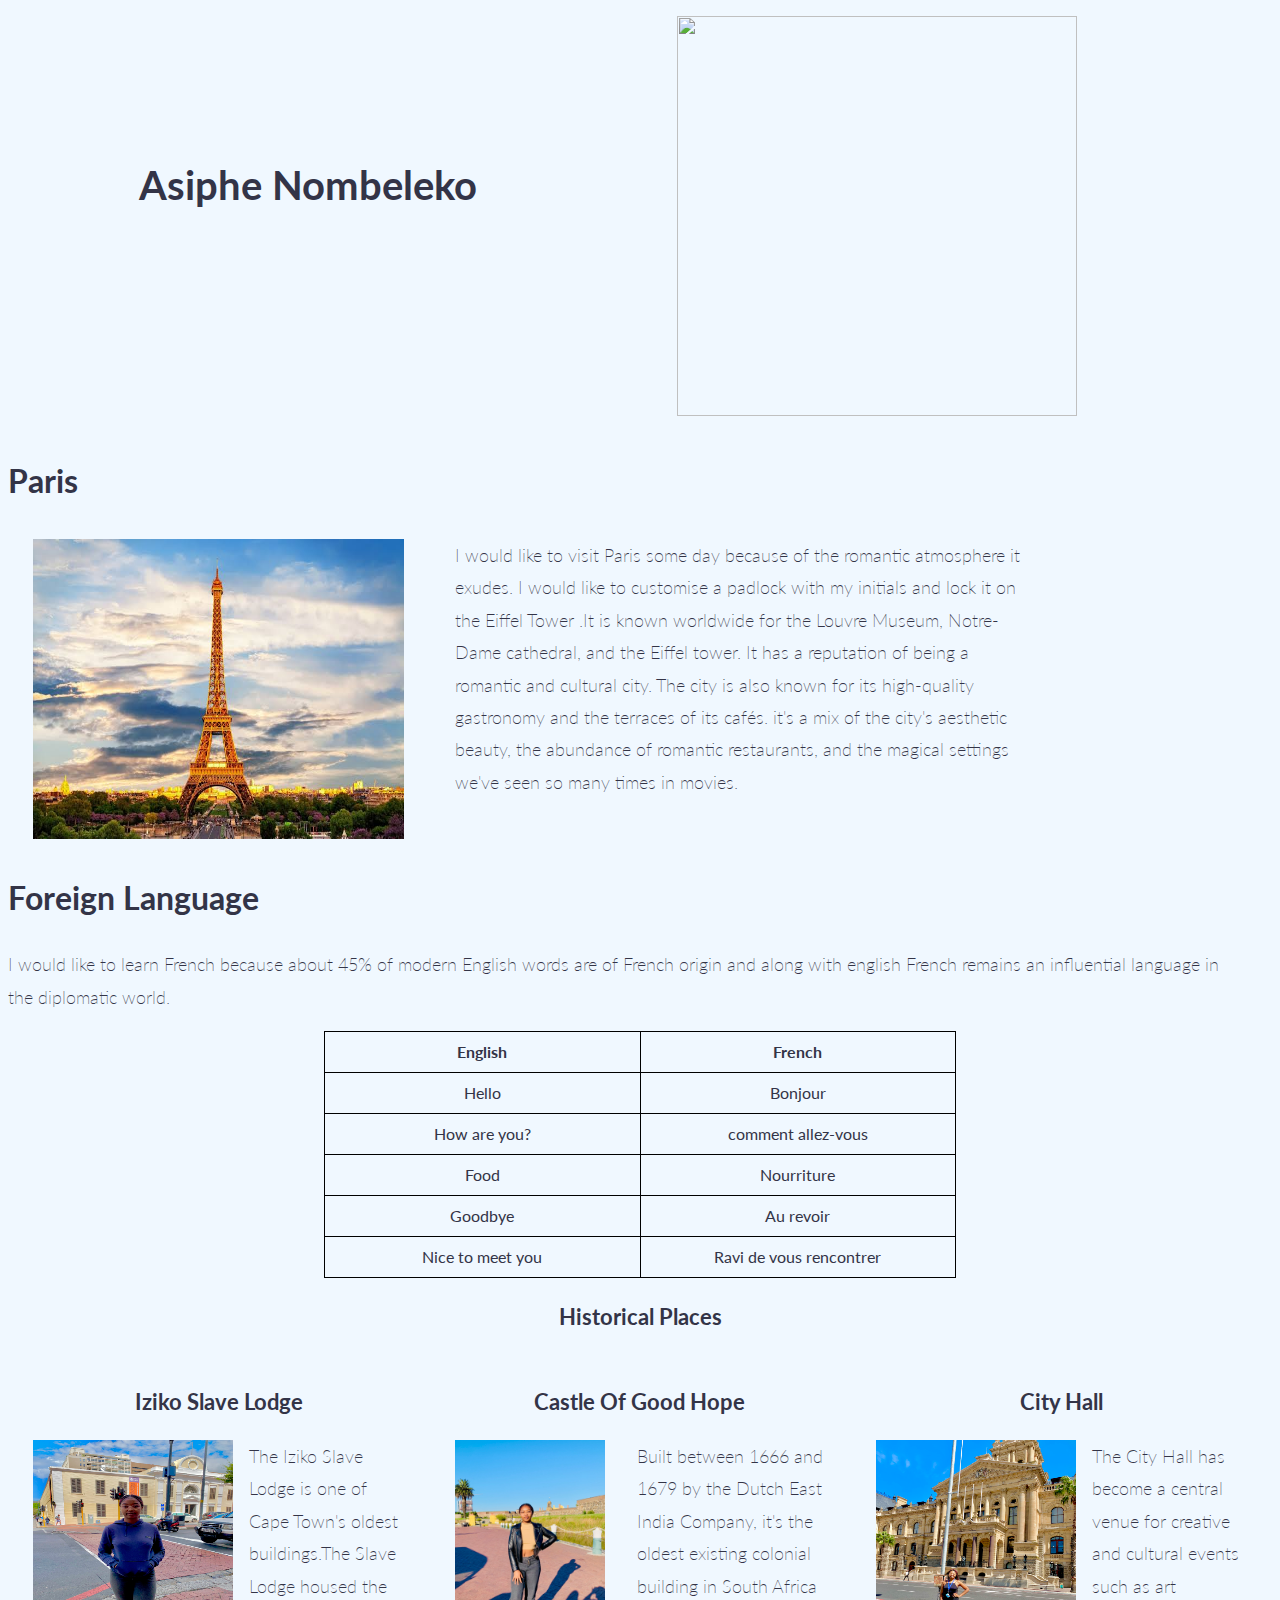
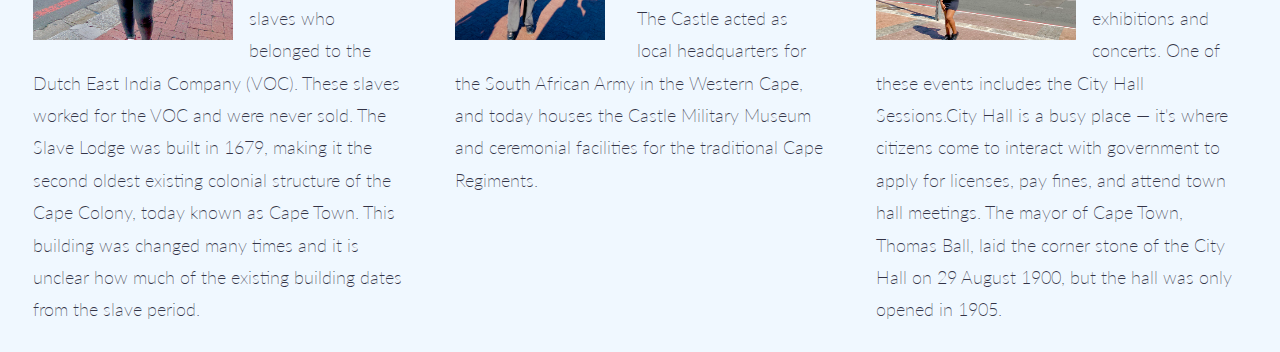
==== simple grid/my-webpage-grid.html @ 0821cd60 "responsive" ====
<!DOCTYPE html>
<html lang="en">

<head>
    <meta charset="UTF-8">
    <meta http-equiv="X-UA-Compatible" content="IE=edge">
    <meta name="viewport" content="width=device-width, initial-scale=1.0">
    <title>Responsive web</title>
    <link rel="stylesheet" href="simple-grid.css">
    
    
</head>

<body>
    <div class="main">
    <div class="container">
        <div class="row">

            <div class="col-5" style="text-align: right;">
                <h1 >Asiphe Nombeleko</h1>
            </div>
            <div class="col-7">
                <img src="../images/image2.png" width="400px" height="400px" class="profile-img">
            </div>


        </div>
    </div>

    <div class="">
        <h2>Paris</h2>


        <div class="row">
            <img src="../images/image4.png" width="300px" height="300px" class="col-4" style="float: left;">

            <p class="col-6">


                I would like to visit Paris some day because of the romantic atmosphere it exudes.
                I would like to customise a padlock with my initials and lock it on the Eiffel Tower
                .It is known worldwide for the Louvre Museum, Notre-Dame cathedral, and the Eiffel tower.
                It has a reputation of being a romantic and cultural city.
                The city is also known for its high-quality gastronomy and the terraces of its cafés.
                it's a mix of the city's aesthetic beauty, the abundance of romantic restaurants,
                and the magical settings we've seen so many times in movies.
            </p>
        </div>
    </div>



    <div class="col-12">


        <h2>Foreign Language</h2>

        <p>
            I would like to learn French because about 45% of modern English words are of French origin and along with
            english French remains an influential language in the diplomatic world.

        </p>
    </div>
    <div>

        <table  class="center">
            <tr>
                <th>English</th>
                <th>French</th>

            </tr>


            <td>Hello</td>
            <td>Bonjour</td>

            <tr>
                <td>How are you?</td>
                <td>comment allez-vous</td>
            </tr>

            <tr>
                <td> Food</td>
                <td> Nourriture</td>
            </tr>

            <tr>
                <td> Goodbye</td>
                <td> Au revoir</td>
            </tr>

            <tr>
                <td>Nice to meet you </td>
                <td>Ravi de vous rencontrer</td>

            </tr>
        </table>
    </div>

    <div class="container4">
        <h3>Historical Places</h3>
    </div>
    <div class="row">

        <div class="col-4">

            <h3>Iziko Slave Lodge</h3>
            <img src="../images/image1.png" width="200px" height="200px" style="float: left; padding-right: 1em">
            <p>The Iziko Slave Lodge is one of Cape Town's oldest buildings.The Slave Lodge housed the slaves who
                belonged
                to the Dutch East India Company (VOC).
                These slaves worked for the VOC and were never sold.
                The Slave Lodge was built in 1679, making it the second oldest existing colonial structure of the Cape
                Colony, today known as Cape Town.
                This building was changed many times and it is unclear how much of the existing building dates from the
                slave period.
            </p>
        </div>

        <div class="col-4">
            <h3>Castle Of Good Hope</h3>
            <img src="../images/image3.png" width="200px" height="200px"  class="img">
            <p>
                Built between 1666 and 1679 by the Dutch East India Company, it's the oldest existing colonial building
                in South
                Africa
                The Castle acted as local headquarters for the South African Army in the Western Cape, and today houses
                the
                Castle Military Museum
                and ceremonial facilities for the traditional Cape Regiments.
            </p>
        </div>
        <div class="col-4">

            <h3>City Hall</h3>
            <img src="../images/image5.png" width="200px" height="200px" style="float: left; padding-right: 1em;">
            <p>
                The City Hall has become a central venue for creative and cultural events such as art exhibitions and
                concerts.
                One of these events includes the City Hall Sessions.City Hall is a busy place — it's where citizens come
                to interact
                with government to apply for licenses, pay fines, and attend town hall meetings.

                The mayor of Cape Town, Thomas Ball, laid the corner stone of the City Hall on 29 August 1900, but the
                hall was only opened in 1905.
            </p>
        </div>
    </div>
    </div>
</div>
</body>

</html>
---- simple grid/simple-grid.css ----
/**
*** SIMPLE GRID
*** (C) ZACH COLE 2016
**/

@import url(https://fonts.googleapis.com/css?family=Lato:400,300,300italic,400italic,700,700italic);

/* UNIVERSAL */

html,
.main {background-color: aliceblue;
  height: 100%;
  width: 100%;
  left: 0;
  top: 0;
  font-size: 100%;
}

/* ROOT FONT STYLES */

* {
  font-family: 'Lato', Helvetica, sans-serif;
  color: #333447;
  line-height: 1.5;
}

/* TYPOGRAPHY */

h1 {
  position: relative;top:112px;
  font-size: 2.5rem;
}

h2 {
  font-size: 2rem;
}

h3 {text-align: center;
  font-size: 1.375rem;
}

h4 {
  font-size: 1.125rem;
}

h5 {
  font-size: 1rem;
}

h6 {
  font-size: 0.875rem;
}

p {
  font-size: 1.125rem;
  font-weight: 200;
  line-height: 1.8;
}
table,
td,
th
{border: 1px solid black;
  padding: 0.5em;
  border-collapse: collapse;
  text-align: center;
  width: 50%;
  height: auto;
}

.img {
  float: left; 
  padding-right: 1em;
}
.font-light {
  font-weight: 300;
}

.font-regular {
  font-weight: 400;
}

.font-heavy {
  font-weight: 700;
}

/* POSITIONING */

.left {
  text-align: left;
}

.right {
  text-align: right;
}

.center {
  text-align: center;
  margin-left: auto;
  margin-right: auto;
}

.justify {
  text-align: justify;
}

/* ==== GRID SYSTEM ==== */

.container {
  width: 90%;
  margin-left: auto;
  margin-right: auto;
}

.row {
  position: relative;
  width: 100%;
}

.row [class^="col"] {
  float: left;
  margin: 0.5rem 2%;
  min-height: 0.125rem;
}

.col-1,
.col-2,
.col-3,
.col-4,
.col-5,
.col-6,
.col-7,
.col-8
.col-9,
.col-10,
.col-11,
.col-12 {
  width: 96%;
}

.col-1-sm {
  width: 4.33%;
}

.col-2-sm {
  width: 12.66%;
}

.col-3-sm {
  width: 21%;
}

.col-4-sm {
  width: 29.33%;
}

.col-5-sm {
  width: 37.66%;
}

.col-6-sm {
  width: 46%;
}

.col-7-sm {
  width: 54.33%;
}

.col-8-sm {
  width: 62.66%;
}

.col-9-sm {
  width: 71%;
}

.col-10-sm {
  width: 79.33%;
}

.col-11-sm {
  width: 87.66%;
}

.col-12-sm {
  width: 96%;
}

.row::after {
	content: "";
	display: table;
	clear: both;
}

.hidden-sm {
  display: none;
}

@media only screen and (min-width: 34em) {  /* 540px */

  h1 {
    text-align: center;
    position: relative;left:0px; top:0px;
  }
  .img {
        width: 150px;
        float: right;
        padding-right: 2em;
        padding-left: 0px;
  }

}

@media only screen and (min-width: 20em) {  /* 540px */

  h1 {
    text-align: center;
    position: relative;left:0px; top:0px;
  }

.col-7{
  text-align: center;
  margin-left: auto;
  margin-right: auto;
}  
.img {width: 150px;
  float: right;
  padding-right: 2em;
  padding-left: 0px;
}

}

@media only screen and (min-width: 45em) {  /* 720px */
  h1 {
    position: relative;top:112px;
    font-size: 2.5rem;
  }
  .img {width: 150px;
    float: left;
    padding-right: 2em;
    padding-left: 0px;
  }


  .col-1 {
    width: 4.33%;
  }

  .col-2 {
    width: 12.66%;
  }

  .col-3 {
    width: 21%;
  }

  .col-4 {
    width: 29.33%;
  }

  .col-5 {
    width: 37.66%;
  }

  .col-6 {
    width: 46%;
  }

  .col-7 {
    width: 54.33%;
  }

  .col-8 {
    width: 62.66%;
  }

  .col-9 {
    width: 71%;
  }

  .col-10 {
    width: 79.33%;
  }

  .col-11 {
    width: 87.66%;
  }

  .col-12 {
    width: 96%;
  }

  .hidden-sm {
    display: block;
  }


}
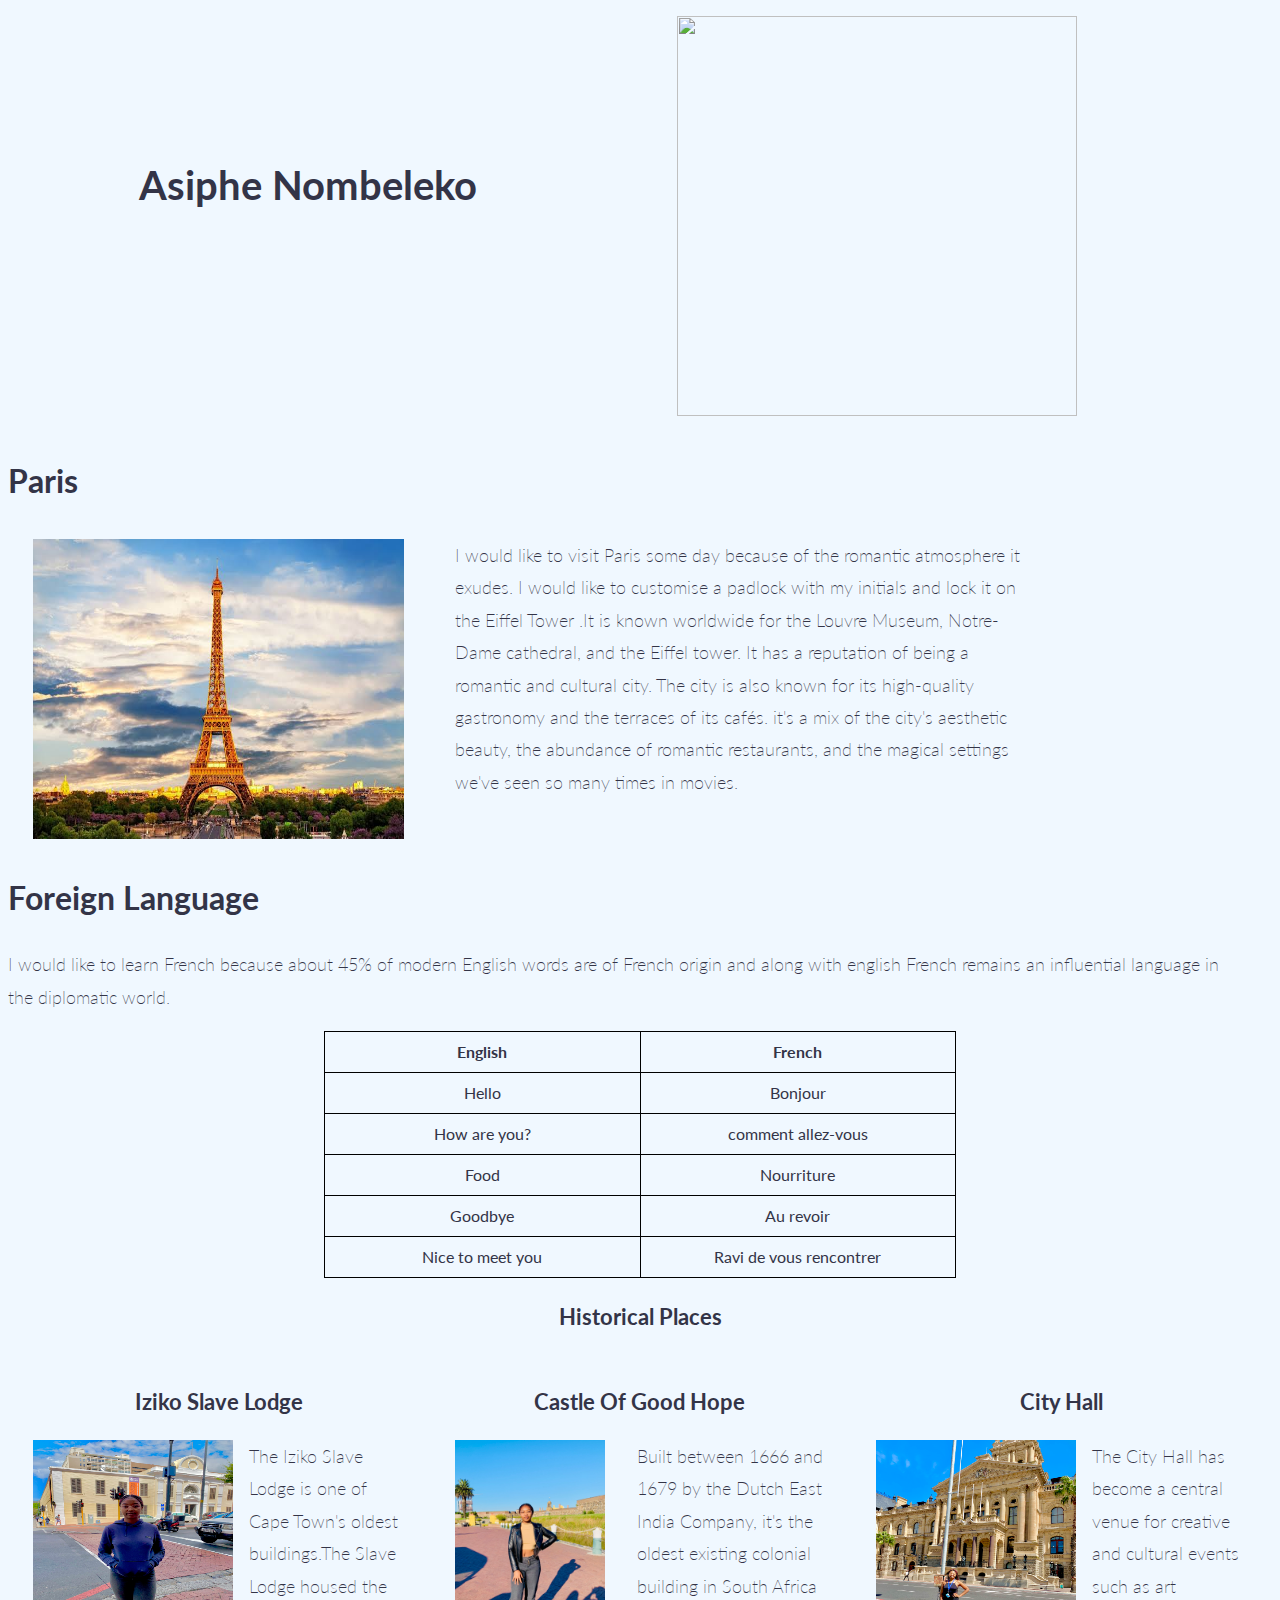
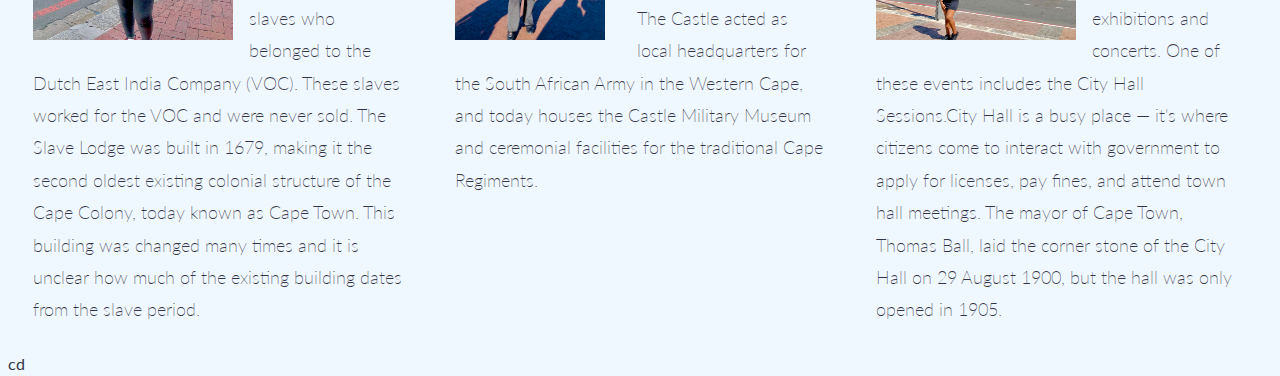
==== commit b4fa6e19: "landimg page" ====
--- a/simple grid/my-webpage-grid.html
+++ b/simple grid/my-webpage-grid.html
@@ -150,4 +150,4 @@
 </div>
 </body>
 
-</html>+</html>cd 